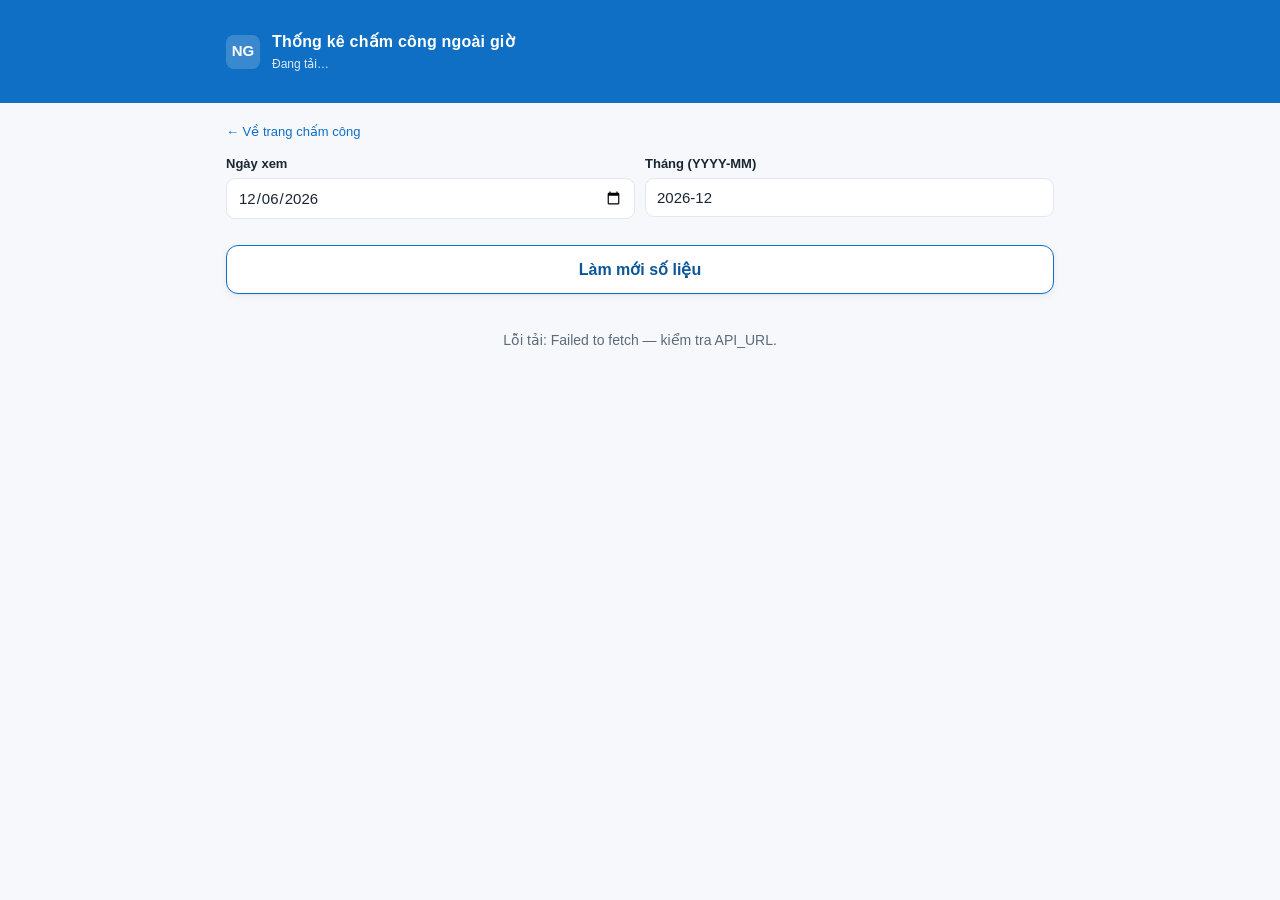
==== dashboard.html @ 31278f93 "Add files via upload" ====
<!DOCTYPE html>
<html lang="vi">
<head>
<meta charset="utf-8">
<meta name="viewport" content="width=device-width, initial-scale=1">
<title>Thống kê chấm công ngoài giờ</title>
<link rel="stylesheet" href="app.css">
</head>
<body>
<div class="topbar"><div class="wrap">
  <div class="mark">NG</div>
  <div><h1>Thống kê chấm công ngoài giờ</h1><div class="sub" id="upd">Đang tải…</div></div>
</div></div>

<div class="wrap">
  <a class="backlink" href="index.html">← Về trang chấm công</a>
  <div class="toast" id="toast"></div>

  <div class="two" style="margin-bottom:14px">
    <div class="field"><label>Ngày xem</label><input type="date" id="ngay"></div>
    <div class="field"><label>Tháng (YYYY-MM)</label><input type="text" id="thang" placeholder="2026-10"></div>
  </div>
  <button class="btn ghost" id="reload" style="margin-bottom:16px">Làm mới số liệu</button>

  <div id="loading" class="loading">Đang tải số liệu…</div>

  <div id="content" style="display:none">
    <div class="kpi">
      <div class="box"><div class="n" id="kDay">0</div><div class="l">Lượt đi làm (ngày xem)</div></div>
      <div class="box"><div class="n" id="kWeek">0</div><div class="l">Lượt trong tuần</div></div>
      <div class="box"><div class="n" id="kMonth">0</div><div class="l">Lượt trong tháng</div></div>
      <div class="box"><div class="n" id="kBp">0</div><div class="l">Bộ phận có người (ngày)</div></div>
    </div>

    <div class="panel">
      <h2>Số buổi mỗi người (trong tháng)</h2>
      <table><thead><tr><th>Họ tên</th><th>Bộ phận</th><th class="num">Số lần</th><th class="num">Quy đổi</th><th class="num">Thứ 7</th><th class="num">16-18h</th></tr></thead>
      <tbody id="tbNguoi"></tbody></table>
      <div class="empty" id="emNguoi" style="display:none">Chưa có dữ liệu trong tháng.</div>
    </div>

    <div class="panel">
      <h2>Số người đi làm theo bộ phận (ngày xem)</h2>
      <table><thead><tr><th>Bộ phận</th><th class="num">Số người</th></tr></thead>
      <tbody id="tbBp"></tbody></table>
      <div class="empty" id="emBp" style="display:none">Ngày này chưa có chấm công.</div>
    </div>

    <div class="panel">
      <h2>Chi tiết ngày xem</h2>
      <table><thead><tr><th>Bộ phận</th><th>Họ tên</th><th>Loại</th><th>Ghi chú / đổi ca</th></tr></thead>
      <tbody id="tbChiTiet"></tbody></table>
      <div class="empty" id="emChiTiet" style="display:none">Ngày này chưa có chấm công.</div>
    </div>
  </div>
</div>

<script src="config.js"></script>
<script>
var today=new Date(),tz=today.getTimezoneOffset()*60000;
document.getElementById('ngay').value=new Date(today-tz).toISOString().slice(0,10);
document.getElementById('thang').value=new Date(today-tz).toISOString().slice(0,7);
document.getElementById('reload').onclick=load;
load();

function load(){
  show(document.getElementById('loading'),true);
  document.getElementById('content').style.display='none';
  var ngay=document.getElementById('ngay').value;
  var thang=document.getElementById('thang').value;
  var url=APP_CONFIG.API_URL+'?action=stats&ngay='+encodeURIComponent(ngay)+'&thang='+encodeURIComponent(thang);
  fetch(url).then(r=>r.json()).then(render).catch(function(e){
    document.getElementById('loading').textContent='Lỗi tải: '+e.message+' — kiểm tra API_URL.';
  });
}

function render(d){
  show(document.getElementById('loading'),false);
  document.getElementById('content').style.display='block';
  document.getElementById('upd').textContent='Cập nhật: '+(d.capNhat||'');
  set('kDay',d.dDay); set('kWeek',d.dWeek); set('kMonth',d.dMonth); set('kBp',(d.theoBoPhan||[]).length);

  var tn=document.getElementById('tbNguoi');
  if((d.theoNguoi||[]).length){ document.getElementById('emNguoi').style.display='none';
    tn.innerHTML=d.theoNguoi.map(x=>'<tr><td>'+esc(x.hoten)+'</td><td>'+esc(x.bp)+'</td>'+
      '<td class="num">'+x.lan+'</td><td class="num"><b>'+fmt(x.quy)+'</b></td>'+
      '<td class="num">'+fmt(x.thu7)+'</td><td class="num">'+fmt(x.c1618)+'</td></tr>').join('');
  } else { tn.innerHTML=''; document.getElementById('emNguoi').style.display='block'; }

  var tb=document.getElementById('tbBp');
  if((d.theoBoPhan||[]).length){ document.getElementById('emBp').style.display='none';
    tb.innerHTML=d.theoBoPhan.map(x=>'<tr><td>'+esc(x.bp)+'</td><td class="num">'+x.so+'</td></tr>').join('');
  } else { tb.innerHTML=''; document.getElementById('emBp').style.display='block'; }

  var tc=document.getElementById('tbChiTiet');
  if((d.chiTietNgay||[]).length){ document.getElementById('emChiTiet').style.display='none';
    tc.innerHTML=d.chiTietNgay.map(function(x){
      var tag=x.ca==='THU7'?'<span class="tag s7">T7</span>':'<span class="tag s16">16-18</span>';
      return '<tr><td>'+esc(x.bp)+'</td><td>'+esc(x.hoten)+'</td><td>'+tag+' '+esc(x.loai)+'</td><td>'+esc(x.ghichu||'')+'</td></tr>';
    }).join('');
  } else { tc.innerHTML=''; document.getElementById('emChiTiet').style.display='block'; }
}

function set(id,v){document.getElementById(id).textContent=v;}
function fmt(n){return (Math.round(n*10)/10).toString();}
function show(el,on){el.style.display=on?'block':'none';}
function esc(s){return (s==null?'':String(s)).replace(/[&<>]/g,c=>({'&':'&amp;','<':'&lt;','>':'&gt;'}[c]));}
</script>
</body>
</html>
---- app.css ----
:root{
  --bg:#f6f8fb; --surface:#ffffff; --ink:#1a2733; --muted:#5b6b7a;
  --line:#e2e8f0; --brand:#0f6fc4; --brand-d:#0b5699; --ok:#148a5a;
  --ok-bg:#e7f6ee; --warn:#c67a10; --warn-bg:#fef4e3; --chip:#eef4fb;
  --shadow:0 1px 2px rgba(16,40,70,.06),0 2px 8px rgba(16,40,70,.05);
  --r:12px;
}
*{box-sizing:border-box}
html,body{margin:0}
body{
  font-family:"Segoe UI",Roboto,-apple-system,"Helvetica Neue",Arial,sans-serif;
  background:var(--bg); color:var(--ink); line-height:1.5;
  -webkit-text-size-adjust:100%;
}
a{color:var(--brand);text-decoration:none}

/* Header công vụ */
.topbar{background:var(--brand);color:#fff;padding:14px 16px}
.topbar .wrap{max-width:860px;margin:0 auto;display:flex;align-items:center;gap:12px}
.topbar .mark{width:34px;height:34px;border-radius:8px;background:rgba(255,255,255,.18);
  display:grid;place-items:center;font-weight:700;font-size:15px;flex:none}
.topbar h1{font-size:16px;margin:0;font-weight:600;letter-spacing:.2px}
.topbar .sub{font-size:12px;opacity:.85;margin-top:1px}

.wrap{max-width:860px;margin:0 auto;padding:16px}
.section-title{font-size:15px;font-weight:700;margin:4px 0 10px}
.hint{color:var(--muted);font-size:13px;margin:0 0 14px}

/* Chọn ca */
.ca-switch{display:flex;gap:8px;margin:0 0 18px}
.ca-switch button{
  flex:1;padding:12px;border:1.5px solid var(--line);background:var(--surface);
  border-radius:var(--r);font-size:15px;font-weight:600;color:var(--muted);cursor:pointer}
.ca-switch button.active{border-color:var(--brand);color:var(--brand-d);background:var(--chip)}
.ca-switch small{display:block;font-weight:400;font-size:12px;margin-top:2px;color:var(--muted)}

/* Lưới bộ phận */
.bp-grid{display:grid;grid-template-columns:1fr 1fr;gap:10px}
@media(min-width:620px){.bp-grid{grid-template-columns:1fr 1fr 1fr}}
.bp-card{
  display:flex;flex-direction:column;justify-content:space-between;gap:8px;
  background:var(--surface);border:1px solid var(--line);border-radius:var(--r);
  padding:13px 14px;box-shadow:var(--shadow);cursor:pointer;min-height:76px;
  transition:border-color .12s,transform .06s}
.bp-card:active{transform:scale(.99)}
.bp-card:hover{border-color:var(--brand)}
.bp-card .nm{font-weight:600;font-size:14px;line-height:1.3}
.bp-card .ct{font-size:12px;color:var(--muted)}

/* Thanh thông tin phụ trách */
.meta{background:var(--surface);border:1px solid var(--line);border-radius:var(--r);
  padding:14px;box-shadow:var(--shadow);margin-bottom:14px}
.field{margin-bottom:12px}
.field:last-child{margin-bottom:0}
label{display:block;font-size:13px;font-weight:600;margin-bottom:5px}
.req::after{content:" *";color:#d64545}
input[type=text],input[type=date],select,textarea{
  width:100%;padding:10px 11px;border:1px solid var(--line);border-radius:9px;
  font-size:15px;background:#fff;color:var(--ink);font-family:inherit}
textarea{min-height:52px;resize:vertical}
input:focus,select:focus,textarea:focus{outline:2px solid var(--brand);outline-offset:-1px;border-color:var(--brand)}
.two{display:flex;gap:10px}
.two>*{flex:1}

/* Danh sách người chấm */
.list-head{display:flex;justify-content:space-between;align-items:center;margin:4px 0 8px}
.list-head .count{font-size:13px;color:var(--muted)}
.bulk{display:flex;gap:8px;margin-bottom:10px}
.bulk button{flex:1;padding:9px;border:1px solid var(--line);background:#fff;border-radius:9px;
  font-size:13px;font-weight:600;color:var(--brand-d);cursor:pointer}

.person{background:var(--surface);border:1px solid var(--line);border-radius:var(--r);
  padding:11px 12px;margin-bottom:9px;box-shadow:var(--shadow)}
.person.on{border-color:var(--ok);background:var(--ok-bg)}
.prow{display:flex;align-items:center;gap:11px}
.tick{width:30px;height:30px;border-radius:8px;border:2px solid var(--line);background:#fff;
  flex:none;cursor:pointer;display:grid;place-items:center;font-size:17px;color:transparent}
.person.on .tick{background:var(--ok);border-color:var(--ok);color:#fff}
.pinfo{flex:1;min-width:0}
.pinfo .pn{font-weight:600;font-size:15px}
.pinfo .pm{font-size:12px;color:var(--muted)}
.ploai select{padding:7px 8px;font-size:13px;border-radius:8px;max-width:150px}
.note-toggle{font-size:12px;color:var(--brand);background:none;border:none;cursor:pointer;
  padding:4px 0 0;display:inline-flex;align-items:center;gap:4px}
.note-wrap{margin-top:8px;display:none}
.note-wrap.show{display:block}

/* Nút gửi cố định */
.submitbar{position:sticky;bottom:0;background:linear-gradient(to top,var(--bg) 70%,transparent);
  padding:12px 0 16px;margin-top:6px}
.btn{width:100%;padding:14px;border:none;border-radius:var(--r);background:var(--brand);
  color:#fff;font-size:16px;font-weight:700;cursor:pointer;box-shadow:var(--shadow)}
.btn:disabled{background:#9db8d6;cursor:progress}
.btn.ghost{background:#fff;color:var(--brand-d);border:1.5px solid var(--brand)}

/* Thông báo */
.toast{padding:12px 14px;border-radius:10px;font-size:14px;margin-bottom:14px;display:none}
.toast.ok{background:var(--ok-bg);color:#0c6b44;border:1px solid #a9ddc2;display:block}
.toast.err{background:#fdecec;color:#b42318;border:1px solid #f3b9b4;display:block}

/* Dashboard */
.kpi{display:grid;grid-template-columns:repeat(2,1fr);gap:10px;margin-bottom:16px}
@media(min-width:620px){.kpi{grid-template-columns:repeat(4,1fr)}}
.kpi .box{background:var(--surface);border:1px solid var(--line);border-radius:var(--r);
  padding:14px;box-shadow:var(--shadow)}
.kpi .n{font-size:28px;font-weight:700;color:var(--brand-d);line-height:1}
.kpi .l{font-size:12px;color:var(--muted);margin-top:6px}
.panel{background:var(--surface);border:1px solid var(--line);border-radius:var(--r);
  padding:14px;box-shadow:var(--shadow);margin-bottom:16px}
.panel h2{font-size:14px;margin:0 0 10px;padding-bottom:8px;border-bottom:1px solid var(--line)}
table{width:100%;border-collapse:collapse;font-size:13px}
th,td{text-align:left;padding:7px 8px;border-bottom:1px solid #eef2f7;vertical-align:top}
th{color:var(--muted);font-weight:600}
td.num,th.num{text-align:right}
.tag{display:inline-block;padding:1px 8px;border-radius:9px;font-size:12px}
.tag.s7{background:var(--chip);color:var(--brand-d)}
.tag.s16{background:var(--warn-bg);color:var(--warn)}
.empty{color:#94a3b8;font-size:13px;padding:6px 0}
/* Hero card (THU7 on index) */
.hero-card{display:flex;align-items:center;justify-content:space-between;
  background:var(--chip);border:1.5px solid var(--brand);border-radius:var(--r);
  padding:16px 18px;box-shadow:var(--shadow);margin-bottom:8px;cursor:pointer;
  transition:transform .06s}
.hero-card:active{transform:scale(.99)}
.hero-left{flex:1}
.hero-title{font-size:16px;font-weight:700;color:var(--brand-d);margin:6px 0 2px}
.hero-sub{font-size:12px;color:var(--muted)}
.hero-arrow{font-size:24px;color:var(--brand);padding-left:12px}

/* Accordion (THU7 all-bp) */
.acc{background:var(--surface);border:1px solid var(--line);border-radius:var(--r);
  margin-bottom:10px;box-shadow:var(--shadow);overflow:hidden}
.acc-head{display:flex;align-items:center;width:100%;padding:12px 14px;border:none;
  background:none;cursor:pointer;font-family:inherit;font-size:14px;text-align:left;gap:8px}
.acc-title{font-weight:700;flex:1;color:var(--ink)}
.acc-meta{font-size:12px;color:var(--muted)}
.acc-arrow{font-size:14px;color:var(--muted);transition:transform .15s}
.acc.open .acc-arrow{transform:rotate(90deg)}
.acc-body{padding:0 14px 14px}

.backlink{display:inline-block;margin-bottom:12px;font-size:13px}

/* loading */
.loading{color:var(--muted);font-size:14px;padding:20px 0;text-align:center}
@media (prefers-reduced-motion: reduce){*{transition:none!important}}
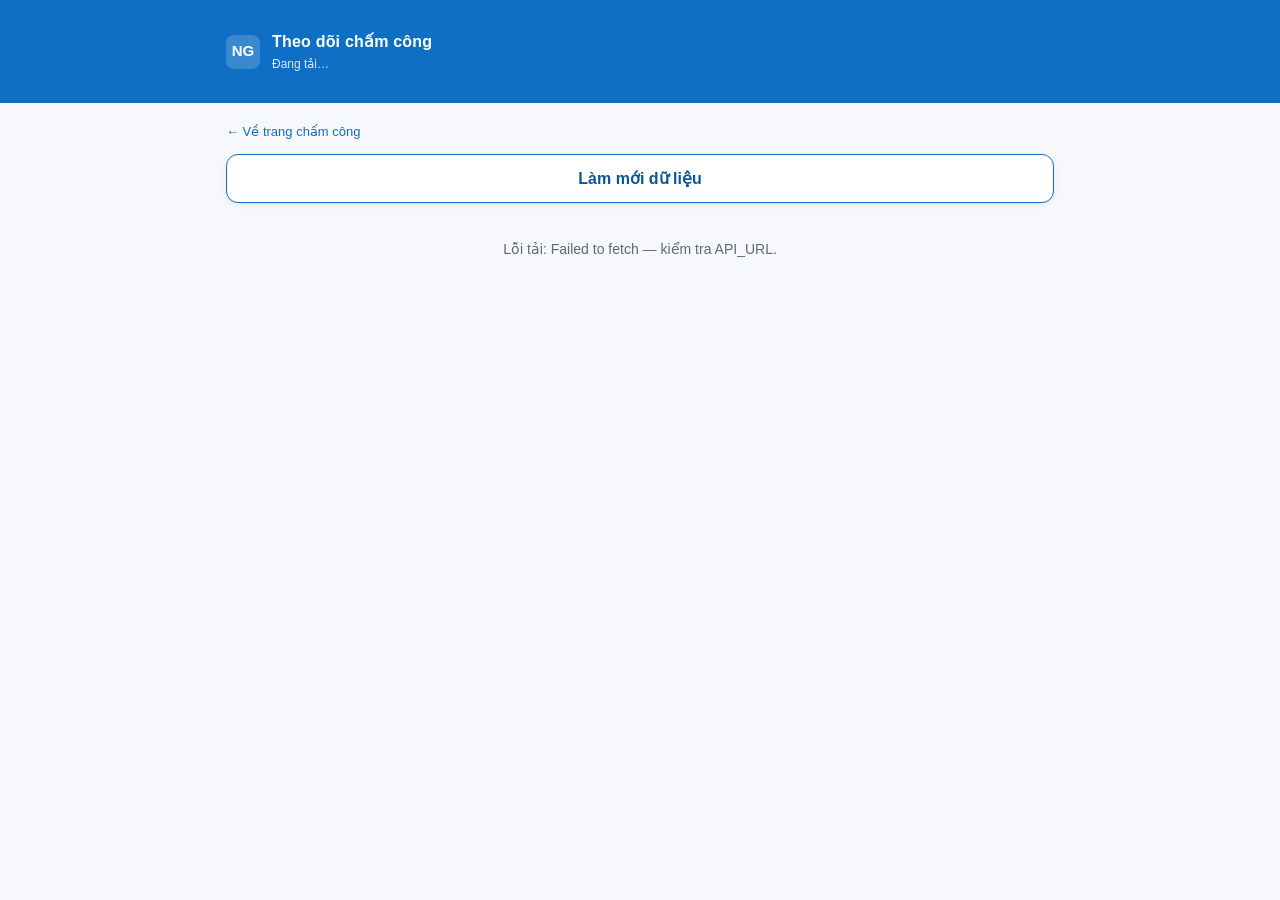
==== commit 96861677: "Add files via upload" ====
--- a/dashboard.html
+++ b/dashboard.html
@@ -3,72 +3,79 @@
 <head>
 <meta charset="utf-8">
 <meta name="viewport" content="width=device-width, initial-scale=1">
-<title>Thống kê chấm công ngoài giờ</title>
+<title>Theo dõi chấm công ngoài giờ</title>
 <link rel="stylesheet" href="app.css">
+<style>
+.recent-table{width:100%;border-collapse:collapse;font-size:14px}
+.recent-table th{background:#2563eb;color:#fff;padding:8px 10px;text-align:left;position:sticky;top:0;font-weight:600;font-size:13px}
+.recent-table td{padding:7px 10px;border-bottom:1px solid #e2e8f0}
+.recent-table tr:hover td{background:#eff6ff}
+.recent-table .stt{width:36px;text-align:center;color:#94a3b8}
+.tag{display:inline-block;padding:2px 8px;border-radius:4px;font-size:12px;font-weight:600}
+.s7{background:#fef3c7;color:#92400e}
+.s16{background:#dbeafe;color:#1e40af}
+.kpi{display:flex;gap:10px;margin-bottom:16px;flex-wrap:wrap}
+.kpi .box{flex:1;min-width:120px;background:#fff;border:1px solid #e2e8f0;border-radius:10px;padding:14px;text-align:center}
+.kpi .n{font-size:28px;font-weight:700;color:#1e3a8a}
+.kpi .l{font-size:12px;color:#64748b;margin-top:2px}
+.group-head{background:#f1f5f9;font-weight:600}
+.group-head td{padding:10px;color:#334155;border-bottom:2px solid #cbd5e1}
+.note{color:#64748b;font-size:13px;font-style:italic}
+</style>
 </head>
 <body>
 <div class="topbar"><div class="wrap">
   <div class="mark">NG</div>
-  <div><h1>Thống kê chấm công ngoài giờ</h1><div class="sub" id="upd">Đang tải…</div></div>
+  <div><h1>Theo dõi chấm công</h1><div class="sub" id="upd">Đang tải…</div></div>
 </div></div>
 
 <div class="wrap">
   <a class="backlink" href="index.html">← Về trang chấm công</a>
   <div class="toast" id="toast"></div>
 
-  <div class="two" style="margin-bottom:14px">
-    <div class="field"><label>Ngày xem</label><input type="date" id="ngay"></div>
-    <div class="field"><label>Tháng (YYYY-MM)</label><input type="text" id="thang" placeholder="2026-10"></div>
-  </div>
-  <button class="btn ghost" id="reload" style="margin-bottom:16px">Làm mới số liệu</button>
+  <button class="btn ghost" id="reload" style="margin-bottom:16px;width:100%">Làm mới dữ liệu</button>
 
-  <div id="loading" class="loading">Đang tải số liệu…</div>
+  <div id="loading" class="loading">Đang tải dữ liệu…</div>
 
   <div id="content" style="display:none">
     <div class="kpi">
-      <div class="box"><div class="n" id="kDay">0</div><div class="l">Lượt đi làm (ngày xem)</div></div>
-      <div class="box"><div class="n" id="kWeek">0</div><div class="l">Lượt trong tuần</div></div>
-      <div class="box"><div class="n" id="kMonth">0</div><div class="l">Lượt trong tháng</div></div>
-      <div class="box"><div class="n" id="kBp">0</div><div class="l">Bộ phận có người (ngày)</div></div>
+      <div class="box"><div class="n" id="kTotal">0</div><div class="l">Tổng lượt đã ghi</div></div>
+      <div class="box"><div class="n" id="kShown">0</div><div class="l">Đang hiển thị</div></div>
     </div>
 
     <div class="panel">
-      <h2>Số buổi mỗi người (trong tháng)</h2>
-      <table><thead><tr><th>Họ tên</th><th>Bộ phận</th><th class="num">Số lần</th><th class="num">Quy đổi</th><th class="num">Thứ 7</th><th class="num">16-18h</th></tr></thead>
-      <tbody id="tbNguoi"></tbody></table>
-      <div class="empty" id="emNguoi" style="display:none">Chưa có dữ liệu trong tháng.</div>
-    </div>
-
-    <div class="panel">
-      <h2>Số người đi làm theo bộ phận (ngày xem)</h2>
-      <table><thead><tr><th>Bộ phận</th><th class="num">Số người</th></tr></thead>
-      <tbody id="tbBp"></tbody></table>
-      <div class="empty" id="emBp" style="display:none">Ngày này chưa có chấm công.</div>
-    </div>
-
-    <div class="panel">
-      <h2>Chi tiết ngày xem</h2>
-      <table><thead><tr><th>Bộ phận</th><th>Họ tên</th><th>Loại</th><th>Ghi chú / đổi ca</th></tr></thead>
-      <tbody id="tbChiTiet"></tbody></table>
-      <div class="empty" id="emChiTiet" style="display:none">Ngày này chưa có chấm công.</div>
+      <h2>Dữ liệu chấm công mới nhất</h2>
+      <p style="color:#64748b;font-size:13px;margin:-8px 0 12px">Hiển thị 50 dòng gần nhất — mới nhất ở trên cùng.</p>
+      <div style="overflow-x:auto">
+      <table class="recent-table">
+        <thead><tr>
+          <th class="stt">#</th>
+          <th>Thời gian gửi</th>
+          <th>Ngày</th>
+          <th>Ca</th>
+          <th>Bộ phận</th>
+          <th>Họ tên</th>
+          <th>Loại</th>
+          <th>Người chấm</th>
+          <th>Ghi chú</th>
+        </tr></thead>
+        <tbody id="tbRecent"></tbody>
+      </table>
+      </div>
+      <div class="empty" id="emRecent" style="display:none">Chưa có dữ liệu chấm công nào.</div>
     </div>
   </div>
 </div>
 
 <script src="config.js"></script>
 <script>
-var today=new Date(),tz=today.getTimezoneOffset()*60000;
-document.getElementById('ngay').value=new Date(today-tz).toISOString().slice(0,10);
-document.getElementById('thang').value=new Date(today-tz).toISOString().slice(0,7);
 document.getElementById('reload').onclick=load;
 load();
 
 function load(){
   show(document.getElementById('loading'),true);
   document.getElementById('content').style.display='none';
-  var ngay=document.getElementById('ngay').value;
-  var thang=document.getElementById('thang').value;
-  var url=APP_CONFIG.API_URL+'?action=stats&ngay='+encodeURIComponent(ngay)+'&thang='+encodeURIComponent(thang);
+  var url=APP_CONFIG.API_URL+'?action=recent&limit=50';
   fetch(url).then(r=>r.json()).then(render).catch(function(e){
     document.getElementById('loading').textContent='Lỗi tải: '+e.message+' — kiểm tra API_URL.';
   });
@@ -78,31 +85,44 @@
   show(document.getElementById('loading'),false);
   document.getElementById('content').style.display='block';
   document.getElementById('upd').textContent='Cập nhật: '+(d.capNhat||'');
-  set('kDay',d.dDay); set('kWeek',d.dWeek); set('kMonth',d.dMonth); set('kBp',(d.theoBoPhan||[]).length);
+  set('kTotal',d.total||0);
+  set('kShown',(d.rows||[]).length);
 
-  var tn=document.getElementById('tbNguoi');
-  if((d.theoNguoi||[]).length){ document.getElementById('emNguoi').style.display='none';
-    tn.innerHTML=d.theoNguoi.map(x=>'<tr><td>'+esc(x.hoten)+'</td><td>'+esc(x.bp)+'</td>'+
-      '<td class="num">'+x.lan+'</td><td class="num"><b>'+fmt(x.quy)+'</b></td>'+
-      '<td class="num">'+fmt(x.thu7)+'</td><td class="num">'+fmt(x.c1618)+'</td></tr>').join('');
-  } else { tn.innerHTML=''; document.getElementById('emNguoi').style.display='block'; }
+  var tb=document.getElementById('tbRecent');
+  var rows=d.rows||[];
+  if(!rows.length){
+    tb.innerHTML='';
+    document.getElementById('emRecent').style.display='block';
+    return;
+  }
+  document.getElementById('emRecent').style.display='none';
 
-  var tb=document.getElementById('tbBp');
-  if((d.theoBoPhan||[]).length){ document.getElementById('emBp').style.display='none';
-    tb.innerHTML=d.theoBoPhan.map(x=>'<tr><td>'+esc(x.bp)+'</td><td class="num">'+x.so+'</td></tr>').join('');
-  } else { tb.innerHTML=''; document.getElementById('emBp').style.display='block'; }
-
-  var tc=document.getElementById('tbChiTiet');
-  if((d.chiTietNgay||[]).length){ document.getElementById('emChiTiet').style.display='none';
-    tc.innerHTML=d.chiTietNgay.map(function(x){
-      var tag=x.ca==='THU7'?'<span class="tag s7">T7</span>':'<span class="tag s16">16-18</span>';
-      return '<tr><td>'+esc(x.bp)+'</td><td>'+esc(x.hoten)+'</td><td>'+tag+' '+esc(x.loai)+'</td><td>'+esc(x.ghichu||'')+'</td></tr>';
-    }).join('');
-  } else { tc.innerHTML=''; document.getElementById('emChiTiet').style.display='block'; }
+  // Group by ngay+ca+boPhan for visual separation
+  var lastGroup='';
+  var html='';
+  rows.forEach(function(r,i){
+    var group=r.ngay+'|'+r.ca+'|'+r.boPhan;
+    if(group!==lastGroup){
+      var tag=r.ca==='THU7'?'<span class="tag s7">Thứ 7</span>':'<span class="tag s16">16-18h</span>';
+      html+='<tr class="group-head"><td colspan="9">'+tag+' '+esc(r.boPhan)+' — Ngày '+esc(r.ngay)+'</td></tr>';
+      lastGroup=group;
+    }
+    html+='<tr>'+
+      '<td class="stt">'+(i+1)+'</td>'+
+      '<td>'+esc(r.thoiGian)+'</td>'+
+      '<td>'+esc(r.ngay)+'</td>'+
+      '<td>'+(r.ca==='THU7'?'T7':'16-18')+'</td>'+
+      '<td>'+esc(r.boPhan)+'</td>'+
+      '<td><b>'+esc(r.hoten)+'</b></td>'+
+      '<td>'+esc(r.loai)+'</td>'+
+      '<td>'+esc(r.nguoiCham||'')+'</td>'+
+      '<td class="note">'+esc(r.ghiChu||'')+'</td>'+
+    '</tr>';
+  });
+  tb.innerHTML=html;
 }
 
 function set(id,v){document.getElementById(id).textContent=v;}
-function fmt(n){return (Math.round(n*10)/10).toString();}
 function show(el,on){el.style.display=on?'block':'none';}
 function esc(s){return (s==null?'':String(s)).replace(/[&<>]/g,c=>({'&':'&amp;','<':'&lt;','>':'&gt;'}[c]));}
 </script>
